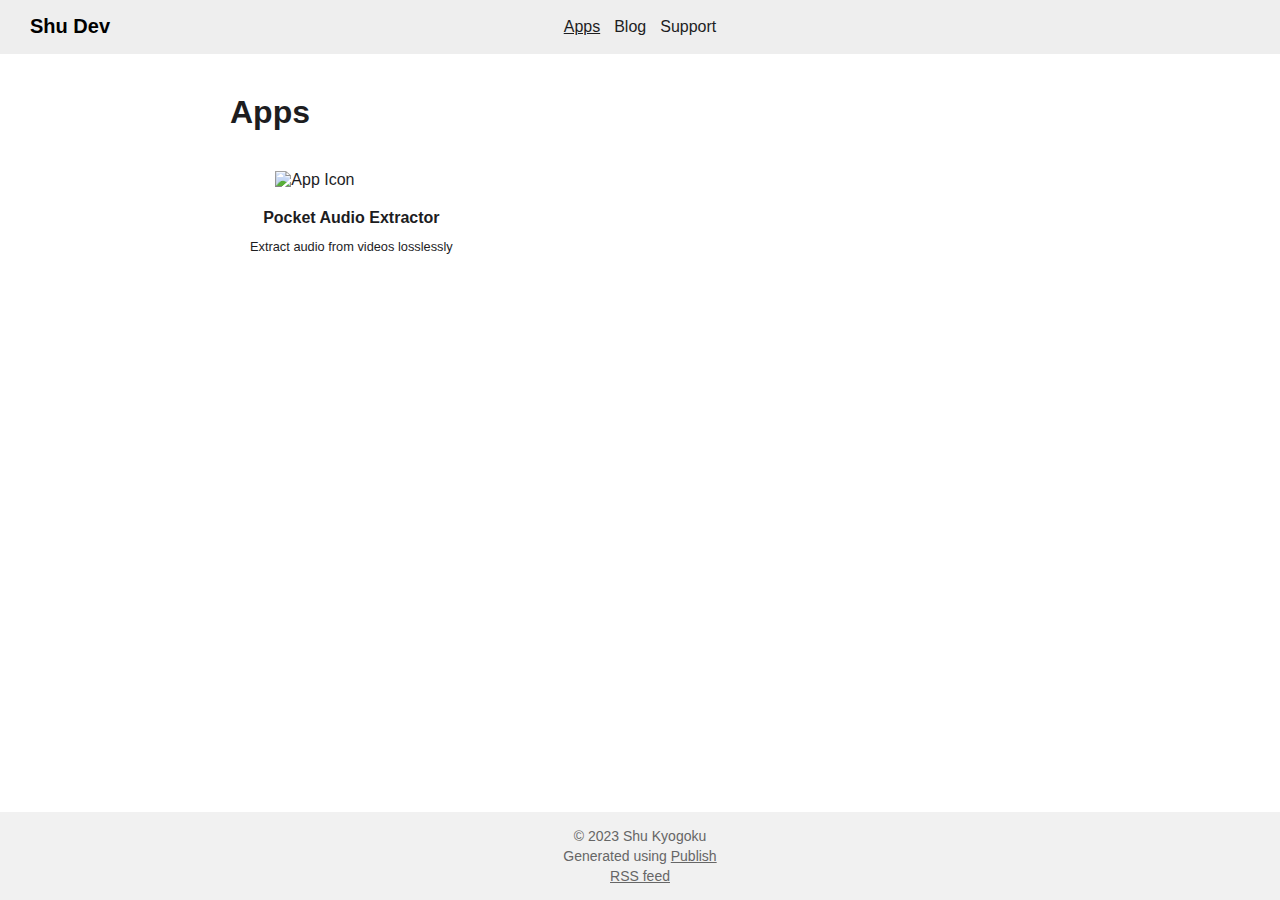
==== apps/index.html @ 982c6ab4 "Publish deploy 2023-09-10 10:57" ====
<!DOCTYPE html><html lang="en"><head><meta charset="UTF-8"/><meta property="og:site_name" content="Shu Dev"/><link rel="canonical" href="https://shudev.app/apps"/><meta name="twitter:url" content="https://shudev.app/apps"/><meta property="og:url" content="https://shudev.app/apps"/><title>Apps | Shu Dev</title><meta name="twitter:title" content="Apps | Shu Dev"/><meta property="og:title" content="Apps | Shu Dev"/><meta name="description" content="Shu developer site"/><meta name="twitter:description" content="Shu developer site"/><meta property="og:description" content="Shu developer site"/><meta name="twitter:card" content="summary"/><link rel="stylesheet" href="/styles.css" type="text/css"/><script src="/script.js"></script><meta name="viewport" content="width=device-width, initial-scale=1.0"/><link rel="shortcut icon" href="/images/favicon.png" type="image/png"/><link rel="alternate" href="/feed.rss" type="application/rss+xml" title="Subscribe to Shu Dev"/></head><body><header><a href="/" class="site-name">Shu Dev</a><nav><ul><li><a href="/apps" class="selected">Apps</a></li><li><a href="/blog">Blog</a></li><li><a href="/support">Support</a></li></ul></nav></header><div class="wrapper"><h1>Apps</h1><ul class="product-item-list"><li><a href="/apps/pocketaudioextractor"><div class="product-item-container"><img src="/icons/pocket_audio_extractor.png" alt="App Icon"/><h1>Pocket Audio Extractor</h1><p>Extract audio from videos losslessly</p></div></a></li></ul></div><footer><p>© 2023 Shu Kyogoku</p><p>Generated using <a href="https://github.com/johnsundell/publish">Publish</a></p><p><a href="/feed.rss">RSS feed</a></p></footer></body></html>
---- styles.css ----
/**
*  Publish Foundation theme
*  Copyright (c) John Sundell 2019
*  MIT license, see LICENSE file for details
*/

* {
    margin: 0;
    padding: 0;
    box-sizing: border-box;
}

body {
    background: #fff;
    color: #1d1d1f;
    font-family: SF Pro Text, -apple-system, BlinkMacSystemFont, Helvetica Neue, Helvetica,Arial, sans-serif;
    display: flex;
    flex-direction: column;
    min-height: 100vh;
}

.wrapper {
    max-width: 900px;
    margin-left: auto;
    margin-right: auto;
    padding: 40px;
    text-align: left;
    width: 100%;
}

header {
    padding-top: 15px;
    padding-bottom: 15px;
    background-color: #eee;
    display: flex;
    flex-direction: row;
    justify-content: center;
}


header a {
    text-decoration: none;
}

header .bar {
    width: 20px;
    height: 2px;
    background-color: #333;
    margin: 4.5px 0;
}

header .site-name {
    position: absolute;
    left: 0;
    margin-left: 30px;
    font-size: 20px;
    color: #000;
    font-weight: 600;
    font-family: SF Pro Display, -apple-system, BlinkMacSystemFont, Helvetica Neue, Helvetica, Arial, sans-serif;
}

nav {
    position: relative;
    flex-direction: column;
    background-color: #eee;
    margin-left: calc(100vw - 100%); /* Add scroll bar width offset. */
}

header.active {
    position: sticky;
}

nav ul {
    display: flex;
    flex-direction: row;
}

nav li {
    display: inline-block;
    margin: 0 7px;
    line-height: 1.5em;
}

nav li a.selected {
    text-decoration: underline;
}

@media(max-width: 600px) {
    header {
        justify-content: right;
    }
    
    header .site-name {
        margin-left: 25px;
    }
    
    header nav {
        margin-right: 20px;
    }
}

h1 {
    margin-bottom: 20px;
    font-size: 2em;
}

h2 {
    margin: 20px 0;
}

h3 {
    margin: 20px 0;
}

p {
    margin-bottom: 10px;
}

a {
    color: inherit;
}

.description {
    margin-bottom: 40px;
}

.post-item-list > li {
    display: block;
    padding: 20px;
    border-radius: 20px;
    background-color: #eee;
    margin-bottom: 20px;
}

.post-item-list > li:last-child {
    margin-bottom: 0;
}

.post-item-list h1 {
    margin-bottom: 15px;
    font-size: 1.3em;
}

.post-item-list p {
    margin-bottom: 0;
}

.product-item-list {
  display: flex;
}

@media(max-width: 600px) {
    .product-item-list {
        display: flex;
        flex-direction: column;
        align-items: center;
        justify-content: center;
    }
}

.product-item-list > li {
    list-style-type: none;
    max-width: 300px;
}

.product-item-list a {
    text-decoration: none;
}

.product-item-container {
  display: flex;
  padding: 20px;
  flex-direction: column;
  align-items: center;
  justify-content: center;
  border-radius: 20px;
  max-width: 300px;
}

.product-item-container img {
    width: 75%;
    height: 75%;
    margin-top: 0px;
    margin-bottom: 20px;
}

.product-item-container h1 {
    margin-bottom: 12px;
    font-size: 1em;
}

.product-item-container p {
    font-size: 0.8em;
}

.product-topper {
    display: flex;
    padding-top: 20px;
    padding-bottom: 20px;
    flex-direction: row;
    align-items: center;
    justify-content: center;
}

@media(max-width: 600px) {
    .product-topper {
        display: flex;
        flex-direction: column;
        align-items: center;
        justify-content: center;
    }
}

.product-topper img {
    max-width: 280px;
    max-height: 280px;
}

.product-topper-textarea {
    padding-left: 50px;
}

.product-icon {
    margin-left: -9px;
}

.product-title {
    margin-top: 10px;
    font-size: 32px;
    line-height: 1.125;
    font-weight: 600;
    letter-spacing: .004em;
    font-family: SF Pro Display, -apple-system, BlinkMacSystemFont, Helvetica Neue, Helvetica,Arial, sans-serif;
}

.product-subtitle {
    font-size: 17px;
    line-height: 1.47059;
    font-weight: 500;
    letter-spacing: -.022em;
    font-family: SF Pro Text, -apple-system, BlinkMacSystemFont ,Helvetica Neue, Helvetica, Arial, sans-serif;
    font-weight: 500;
    color: #1d1d1f;
}

.product-description {
    font-size: 14px;
    line-height: 1.42859;
    font-weight: 400;
    letter-spacing: -.016em;
    font-family: SF Pro Text, -apple-system, BlinkMacSystemFont, Helvetica Neue, Helvetica, Arial, sans-serif;
    margin-top: 20px;
}

.product-price {
    font-size: 17px;
    line-height: 1.47059;
    font-weight: 400;
    letter-spacing: -.022em;
    font-family: SF Pro Text, -apple-system, BlinkMacSystemFont, Helvetica Neue, Helvetica, Arial, sans-serif;
    margin-top: 20px;
}

.app-store {
    margin-top: 20px;
}

.product-content {
    display: flex;
    flex-direction: column;
}

.product-content {
    color: #1d1d1f;
    font-style: normal;
}

.product-content h1, h2, h3, h4, h5, h6 {
  font-weight: 600;
  color: #1d1d1f;
}


.product-content h1 {
    margin-top: 40px;
    border-top: 1px solid #d2d2d7;
    font-size: 32px;
    line-height: 1.125;
    font-weight: 500;
    letter-spacing: .004em;
    font-family: SF Pro Display, -apple-system, BlinkMacSystemFont, Helvetica Neue, Helvetica, Arial, sans-serif;
    padding: 30px 0 24px;
    width: 100%;
}

.product-content h2 {
    font-size: 24px;
    line-height: 1.16667;
    font-weight: 450;
    letter-spacing: .009em;
    font-family: SF Pro Text, -apple-system, BlinkMacSystemFont, Helvetica Neue, Helvetica, Arial, sans-serif;
    margin: 0px;
    padding-top: 17px;
    padding-bottom: 17px;
    word-wrap: break-word;
}

.product-content h3 {
    margin: 15px 0;
    font-size: 1.1em;
}

.product-content table {
    border-collapse: collapse;
    min-width: 280px;
    max-width: 100%;
    margin-top: 1em;
    color: #1d1d1f;
}

.product-content th {
    font-weight: 600;
    background: #f5f5f5;
    width: 50%;
}

.product-content td, th {
    padding: 8px;
    line-height: 1.5;
    border: 1px solid #ddd;
    vertical-align: top;
}

.product-content li {
    list-style-position: inside;
}

.tag-list {
    margin-bottom: 15px;
}

.tag-list li,
.tag {
    display: inline-block;
    background-color: #000;
    color: #ddd;
    padding: 4px 6px;
    border-radius: 5px;
    margin-right: 5px;
}

.tag-list a,
.tag a {
    text-decoration: none;
}

.item-page .tag-list {
    display: inline-block;
}

.content {
    margin-bottom: 40px;
}

.browse-all {
    display: block;
    margin-bottom: 30px;
}

.all-tags li {
    font-size: 1.4em;
    margin-right: 10px;
    padding: 6px 10px;
}

footer {
    display: flex;
    flex-direction: column;
    align-items: center;
    justify-content: center;
    background-color: #f1f1f1;
    color: #666;
    padding: 14px 40px;
    margin-top: auto;
    font-family: SF Pro Text, -apple-system, BlinkMacSystemFont, Helvetica Neue, HelveticaNeue, Helvetica, Arial, sans-serif;
}

footer p {
    font-size: 14px;
    margin: 2px;
}

/*@media (prefers-color-scheme: dark) {*/
/*    body {*/
/*        background-color: #222;*/
/*    }*/
/**/
/*    body,*/
/*    header .site-name {*/
/*        color: #ddd;*/
/*    }*/
/**/
/*    .post-item-list > li {*/
/*        background-color: #333;*/
/*    }*/
/*    */
/*    .product-item-container {*/
/*        background-color: #333;*/
/*        border: 1.5px solid transparent;*/
/*    }*/
/**/
/*    header {*/
/*        background-color: #000;*/
/*    }*/
/*}*/

@media(max-width: 600px) {
    /*    .wrapper {*/
    /*        padding: 40px 20px;*/
    /*    }*/
    
    .product-topper-textarea {
        padding: 0px;
    }
    
    .product-topper img {
        margin-bottom: 35px;
    }
    
    .product-icon {
        margin-left: 0px;
    }
}

/* Product Image Slider */
/*.product-image-slider {*/
/*  width: 100%;*/
/*  position: relative;*/
/*  margin: 0 auto;*/
/*  overflow: hidden;*/
/*  display: flex;*/
/*  border-radius: 6px;*/
/*}*/
/**/
/*.product-image-slide {*/
/*  width: 100%;*/
/*  flex-shrink: 0;*/
/*  position: relative;*/
/*  top: 0;*/
/*  left: 0;*/
/*  transition: all 0.6s ease-in-out;*/
/*}*/
/**/
/*.product-image-slide-content {*/
/*  width: 100%;*/
/*  height: 400px;*/
/*  background-color: #c8e4ff;*/
/*}*/
/**/
/*.product-image-slide-content img {*/
/*  width:100%;*/
/*  object-fit: cover;*/
/*  height: 100%;*/
/*}*/
/**/
/*.prev,*/
/*.next {*/
/*  cursor: pointer;*/
/*  position: absolute;*/
/*  top: 50%;*/
/*  width: auto;*/
/*  height: 65px;*/
/*  padding: 16px;*/
/*  margin-top: -28px;*/
/*  color: white;*/
/*  font-weight: bold;*/
/*  font-size: 18px;*/
/*  transition: all 0.2s ease;*/
/*  border-radius: 0 4px 4px 0;*/
/*  user-select: none;*/
/*}*/
/**/
/*.next {*/
/*  right: 0;*/
/*  border-radius: 4px 0 0 4px;*/
/*}*/
/**/
/*.prev:hover,*/
/*.next:hover {*/
/*  background-color: rgba(107, 182, 255, 0.8);*/
/*}*/
/**/
/*.numbertext {*/
/*  color: white;*/
/*  font-size: 12px;*/
/*  font-weight: bold;*/
/*  padding: 8px 16px;*/
/*  position: absolute;*/
/*  top: 0;*/
/*}*/
/**/
/*.dots {*/
/*  height: 15px;*/
/*  padding: 0;*/
/*  position: absolute;*/
/*  bottom: 22px;*/
/*  width: 100%;*/
/*  text-align: center;*/
/*}*/
/**/
/*.dot {*/
/*  cursor: pointer;*/
/*  height: 15px;*/
/*  width: 15px;*/
/*  margin: 10px 4px;*/
/*  background-color: white;*/
/*  border-radius: 50%;*/
/*  display: inline-block;*/
/*  transition: all 0.2s ease;*/
/*}*/
/**/
/*.dot:hover {*/
/*  background-color: rgba(107, 182, 255, 0.8);*/
/*}*/
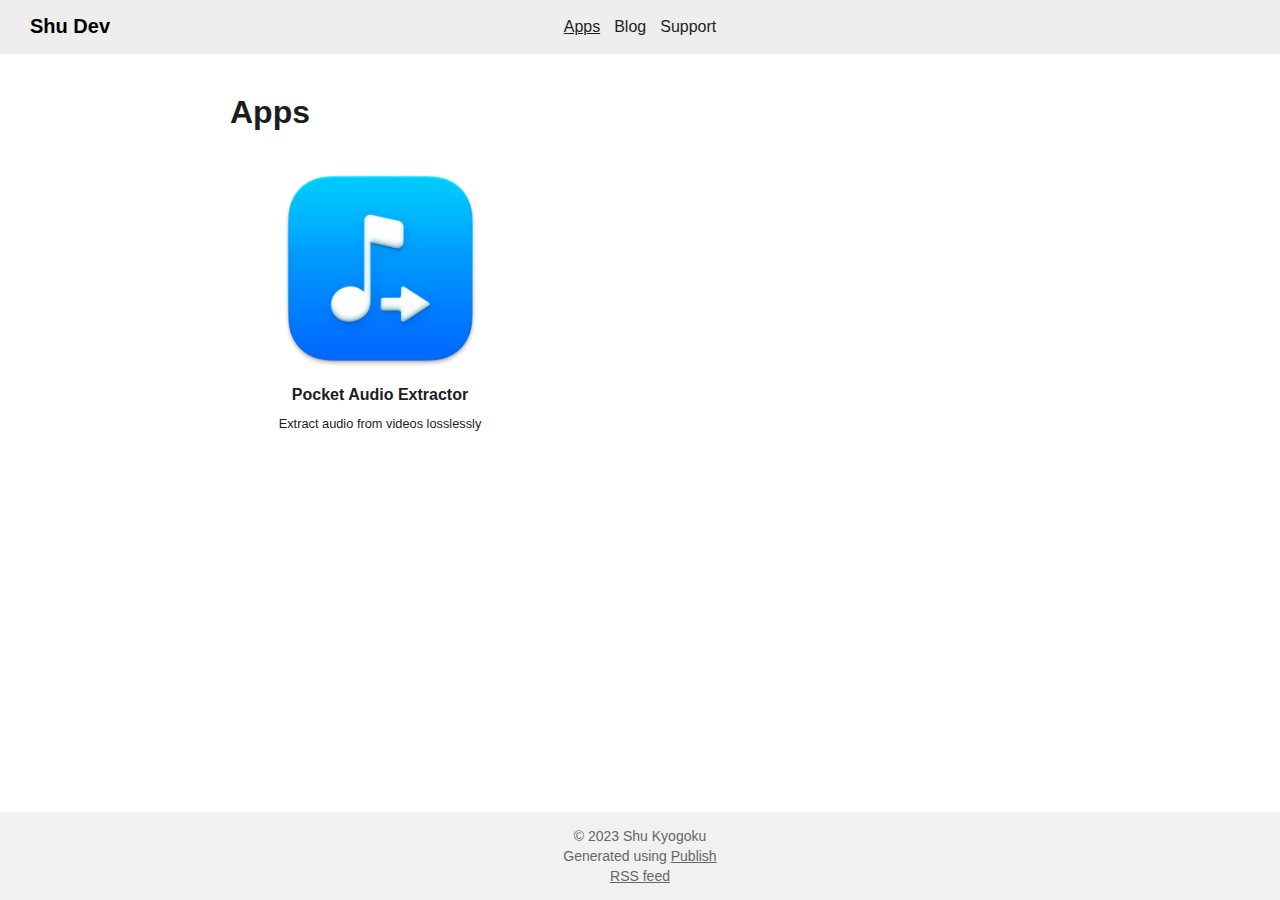
==== commit 6c083ab6: "Publish deploy 2023-09-10 12:15" ====
--- a/apps/index.html
+++ b/apps/index.html
@@ -1 +1 @@
-<!DOCTYPE html><html lang="en"><head><meta charset="UTF-8"/><meta property="og:site_name" content="Shu Dev"/><link rel="canonical" href="https://shudev.app/apps"/><meta name="twitter:url" content="https://shudev.app/apps"/><meta property="og:url" content="https://shudev.app/apps"/><title>Apps | Shu Dev</title><meta name="twitter:title" content="Apps | Shu Dev"/><meta property="og:title" content="Apps | Shu Dev"/><meta name="description" content="Shu developer site"/><meta name="twitter:description" content="Shu developer site"/><meta property="og:description" content="Shu developer site"/><meta name="twitter:card" content="summary"/><link rel="stylesheet" href="/styles.css" type="text/css"/><script src="/script.js"></script><meta name="viewport" content="width=device-width, initial-scale=1.0"/><link rel="shortcut icon" href="/images/favicon.png" type="image/png"/><link rel="alternate" href="/feed.rss" type="application/rss+xml" title="Subscribe to Shu Dev"/></head><body><header><a href="/" class="site-name">Shu Dev</a><nav><ul><li><a href="/apps" class="selected">Apps</a></li><li><a href="/blog">Blog</a></li><li><a href="/support">Support</a></li></ul></nav></header><div class="wrapper"><h1>Apps</h1><ul class="product-item-list"><li><a href="/apps/pocketaudioextractor"><div class="product-item-container"><img src="/icons/pocket_audio_extractor.png" alt="App Icon"/><h1>Pocket Audio Extractor</h1><p>Extract audio from videos losslessly</p></div></a></li></ul></div><footer><p>© 2023 Shu Kyogoku</p><p>Generated using <a href="https://github.com/johnsundell/publish">Publish</a></p><p><a href="/feed.rss">RSS feed</a></p></footer></body></html>+<!DOCTYPE html><html lang="en"><head><meta charset="UTF-8"/><meta property="og:site_name" content="Shu Dev"/><link rel="canonical" href="https://shudev.app/apps"/><meta name="twitter:url" content="https://shudev.app/apps"/><meta property="og:url" content="https://shudev.app/apps"/><title>Apps | Shu Dev</title><meta name="twitter:title" content="Apps | Shu Dev"/><meta property="og:title" content="Apps | Shu Dev"/><meta name="description" content="Shu developer site"/><meta name="twitter:description" content="Shu developer site"/><meta property="og:description" content="Shu developer site"/><meta name="twitter:card" content="summary"/><link rel="stylesheet" href="/styles.css" type="text/css"/><script src="/script.js"></script><meta name="viewport" content="width=device-width, initial-scale=1.0"/><link rel="shortcut icon" href="/images/favicon.png" type="image/png"/><link rel="alternate" href="/feed.rss" type="application/rss+xml" title="Subscribe to Shu Dev"/></head><body><header><a href="/" class="site-name">Shu Dev</a><nav><ul><li><a href="/apps" class="selected">Apps</a></li><li><a href="/blog">Blog</a></li><li><a href="/support">Support</a></li></ul></nav></header><div class="wrapper"><h1>Apps</h1><ul class="product-item-list"><li><a href="/apps/pocketaudioextractor"><div class="product-item-container"><img src="/Icons/pocket_audio_extractor.png" alt="App Icon"/><h1>Pocket Audio Extractor</h1><p>Extract audio from videos losslessly</p></div></a></li></ul></div><footer><p>© 2023 Shu Kyogoku</p><p>Generated using <a href="https://github.com/johnsundell/publish">Publish</a></p><p><a href="/feed.rss">RSS feed</a></p></footer></body></html>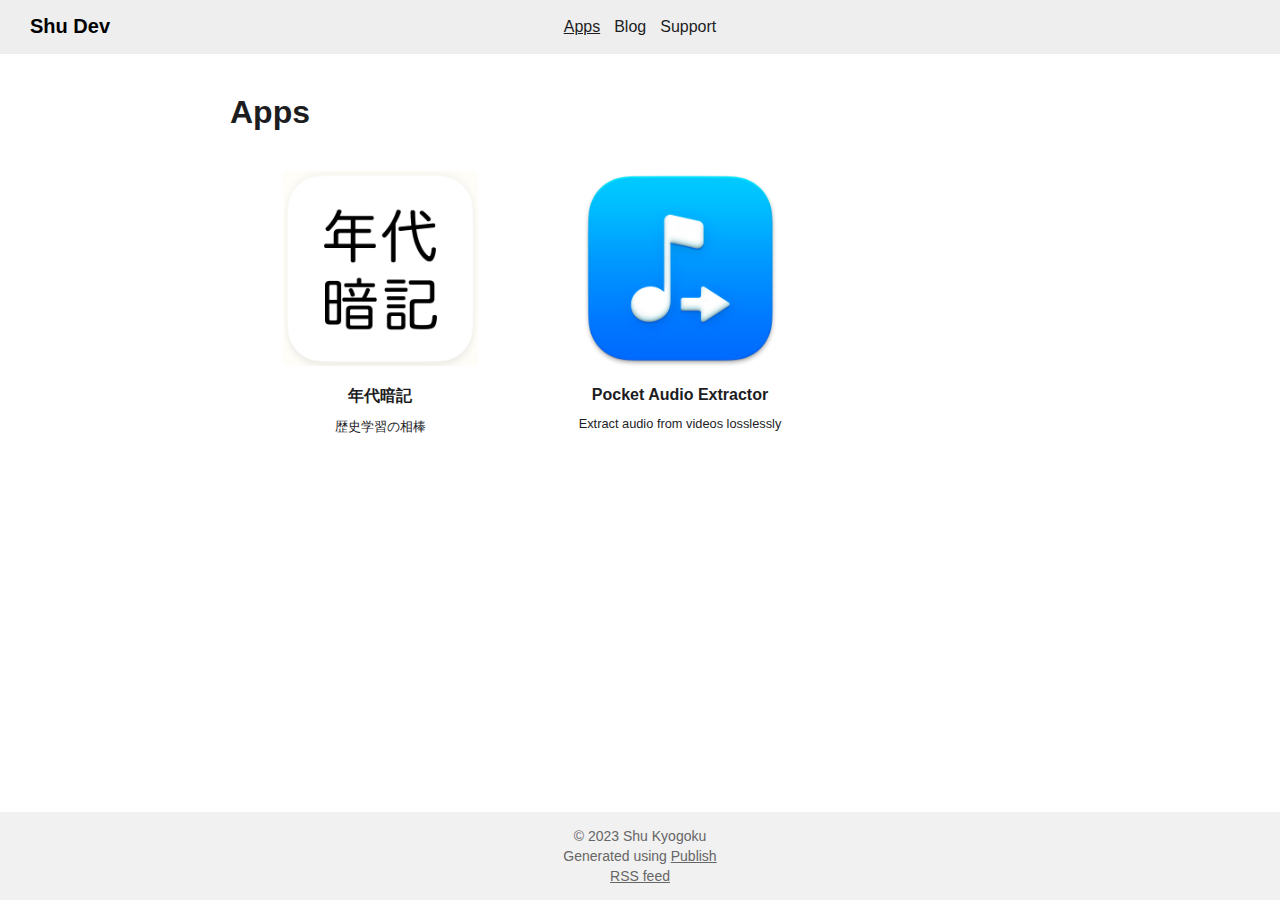
==== commit 682b2689: "Publish deploy 2023-12-18 18:20" ====
--- a/apps/index.html
+++ b/apps/index.html
@@ -1 +1 @@
-<!DOCTYPE html><html lang="en"><head><meta charset="UTF-8"/><meta property="og:site_name" content="Shu Dev"/><link rel="canonical" href="https://shudev.app/apps"/><meta name="twitter:url" content="https://shudev.app/apps"/><meta property="og:url" content="https://shudev.app/apps"/><title>Apps | Shu Dev</title><meta name="twitter:title" content="Apps | Shu Dev"/><meta property="og:title" content="Apps | Shu Dev"/><meta name="description" content="Shu developer site"/><meta name="twitter:description" content="Shu developer site"/><meta property="og:description" content="Shu developer site"/><meta name="twitter:card" content="summary"/><link rel="stylesheet" href="/styles.css" type="text/css"/><script src="/script.js"></script><meta name="viewport" content="width=device-width, initial-scale=1.0"/><link rel="shortcut icon" href="/images/favicon.png" type="image/png"/><link rel="alternate" href="/feed.rss" type="application/rss+xml" title="Subscribe to Shu Dev"/></head><body><header><a href="/" class="site-name">Shu Dev</a><nav><ul><li><a href="/apps" class="selected">Apps</a></li><li><a href="/blog">Blog</a></li><li><a href="/support">Support</a></li></ul></nav></header><div class="wrapper"><h1>Apps</h1><ul class="product-item-list"><li><a href="/apps/pocketaudioextractor"><div class="product-item-container"><img src="/Icons/pocket_audio_extractor.png" alt="App Icon"/><h1>Pocket Audio Extractor</h1><p>Extract audio from videos losslessly</p></div></a></li></ul></div><footer><p>© 2023 Shu Kyogoku</p><p>Generated using <a href="https://github.com/johnsundell/publish">Publish</a></p><p><a href="/feed.rss">RSS feed</a></p></footer></body></html>+<!DOCTYPE html><html lang="en"><head><meta charset="UTF-8"/><meta property="og:site_name" content="Shu Dev"/><link rel="canonical" href="https://shudev.app/apps"/><meta name="twitter:url" content="https://shudev.app/apps"/><meta property="og:url" content="https://shudev.app/apps"/><title>Apps | Shu Dev</title><meta name="twitter:title" content="Apps | Shu Dev"/><meta property="og:title" content="Apps | Shu Dev"/><meta name="description" content="Shu developer site"/><meta name="twitter:description" content="Shu developer site"/><meta property="og:description" content="Shu developer site"/><meta name="twitter:card" content="summary"/><link rel="stylesheet" href="/styles.css" type="text/css"/><script src="/script.js"></script><meta name="viewport" content="width=device-width, initial-scale=1.0"/><link rel="shortcut icon" href="/images/favicon.png" type="image/png"/><link rel="alternate" href="/feed.rss" type="application/rss+xml" title="Subscribe to Shu Dev"/></head><body><header><a href="/" class="site-name">Shu Dev</a><nav><ul><li><a href="/apps" class="selected">Apps</a></li><li><a href="/blog">Blog</a></li><li><a href="/support">Support</a></li></ul></nav></header><div class="wrapper"><h1>Apps</h1><ul class="product-item-list"><li><a href="/apps/epoch"><div class="product-item-container"><img src="/Icons/epoch.png" alt="App Icon"/><h1>年代暗記</h1><p>歴史学習の相棒</p></div></a></li><li><a href="/apps/pocketaudioextractor"><div class="product-item-container"><img src="/Icons/pocket_audio_extractor.png" alt="App Icon"/><h1>Pocket Audio Extractor</h1><p>Extract audio from videos losslessly</p></div></a></li></ul></div><footer><p>© 2023 Shu Kyogoku</p><p>Generated using <a href="https://github.com/johnsundell/publish">Publish</a></p><p><a href="/feed.rss">RSS feed</a></p></footer></body></html>--- a/styles.css
+++ b/styles.css
@@ -212,8 +212,9 @@
 }
 
 .product-topper img {
-    max-width: 280px;
-    max-height: 280px;
+    max-width: 300px;
+    max-height: 300px;
+    display: block
 }
 
 .product-topper-textarea {
@@ -261,6 +262,12 @@
     margin-top: 20px;
 }
 
+.product-privacypolicy {
+    font-size: 13px;
+    display: block;
+    margin-top: 10px;
+}
+
 .app-store {
     margin-top: 20px;
 }
@@ -283,25 +290,24 @@
 
 .product-content h1 {
     margin-top: 40px;
+    margin-bottom: 12px;
     border-top: 1px solid #d2d2d7;
-    font-size: 32px;
+    font-size: 22px;
     line-height: 1.125;
     font-weight: 500;
-    letter-spacing: .004em;
     font-family: SF Pro Display, -apple-system, BlinkMacSystemFont, Helvetica Neue, Helvetica, Arial, sans-serif;
-    padding: 30px 0 24px;
+    padding: 29px 0 0px;
     width: 100%;
 }
 
 .product-content h2 {
-    font-size: 24px;
+    font-size: 15px;
     line-height: 1.16667;
-    font-weight: 450;
-    letter-spacing: .009em;
+    font-weight: 500;
     font-family: SF Pro Text, -apple-system, BlinkMacSystemFont, Helvetica Neue, Helvetica, Arial, sans-serif;
     margin: 0px;
-    padding-top: 17px;
-    padding-bottom: 17px;
+    padding-top: 20px;
+    padding-bottom: 5px;
     word-wrap: break-word;
 }
 
@@ -333,6 +339,11 @@
 
 .product-content li {
     list-style-position: inside;
+    font-size: 14px;
+    line-height: 1.42859;
+    font-weight: 400;
+    letter-spacing: -.016em;
+    font-family: SF Pro Text, -apple-system, BlinkMacSystemFont, Helvetica Neue, Helvetica, Arial, sans-serif;
 }
 
 .tag-list {
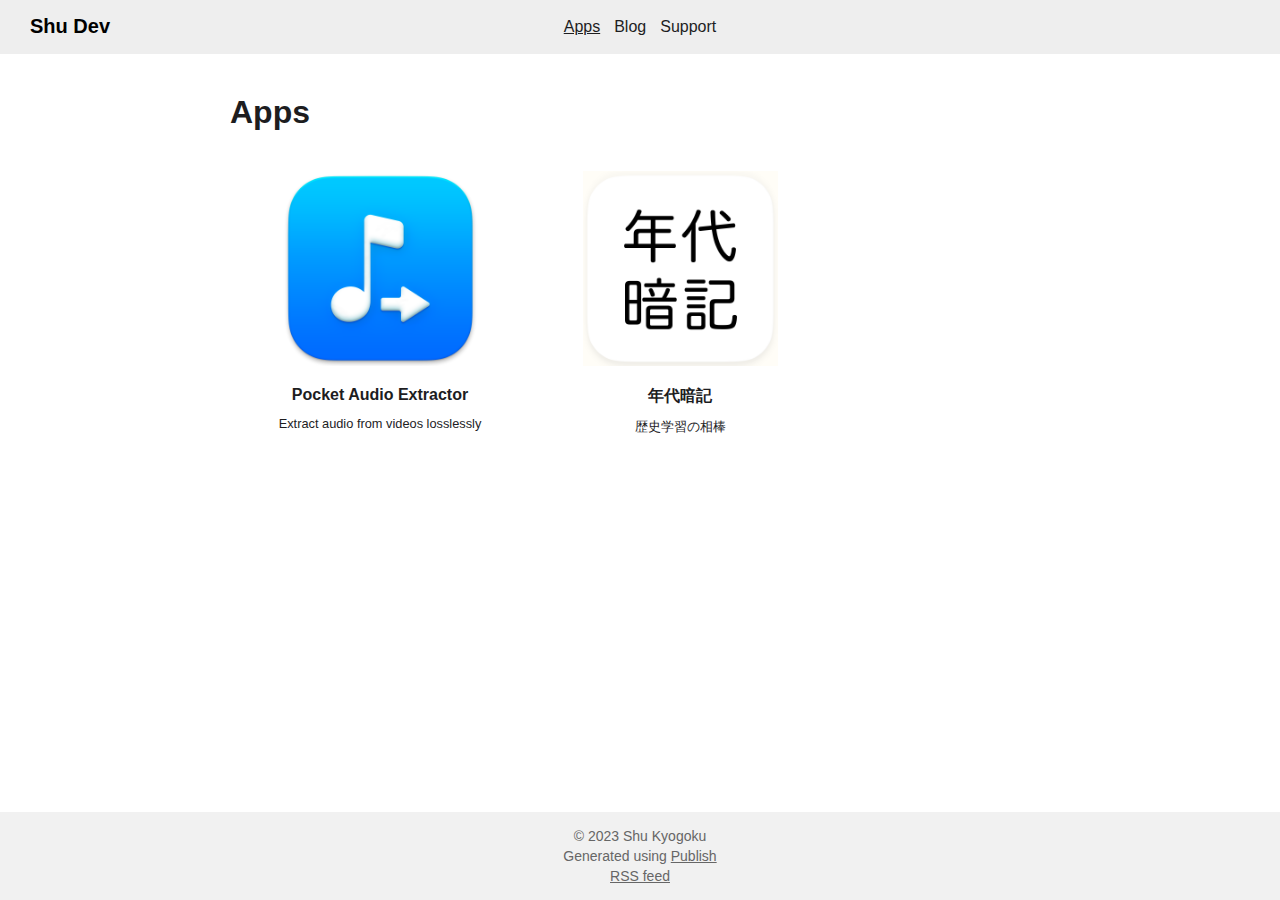
==== commit fe180542: "Publish deploy 2023-12-18 18:26" ====
--- a/apps/index.html
+++ b/apps/index.html
@@ -1 +1 @@
-<!DOCTYPE html><html lang="en"><head><meta charset="UTF-8"/><meta property="og:site_name" content="Shu Dev"/><link rel="canonical" href="https://shudev.app/apps"/><meta name="twitter:url" content="https://shudev.app/apps"/><meta property="og:url" content="https://shudev.app/apps"/><title>Apps | Shu Dev</title><meta name="twitter:title" content="Apps | Shu Dev"/><meta property="og:title" content="Apps | Shu Dev"/><meta name="description" content="Shu developer site"/><meta name="twitter:description" content="Shu developer site"/><meta property="og:description" content="Shu developer site"/><meta name="twitter:card" content="summary"/><link rel="stylesheet" href="/styles.css" type="text/css"/><script src="/script.js"></script><meta name="viewport" content="width=device-width, initial-scale=1.0"/><link rel="shortcut icon" href="/images/favicon.png" type="image/png"/><link rel="alternate" href="/feed.rss" type="application/rss+xml" title="Subscribe to Shu Dev"/></head><body><header><a href="/" class="site-name">Shu Dev</a><nav><ul><li><a href="/apps" class="selected">Apps</a></li><li><a href="/blog">Blog</a></li><li><a href="/support">Support</a></li></ul></nav></header><div class="wrapper"><h1>Apps</h1><ul class="product-item-list"><li><a href="/apps/epoch"><div class="product-item-container"><img src="/Icons/epoch.png" alt="App Icon"/><h1>年代暗記</h1><p>歴史学習の相棒</p></div></a></li><li><a href="/apps/pocketaudioextractor"><div class="product-item-container"><img src="/Icons/pocket_audio_extractor.png" alt="App Icon"/><h1>Pocket Audio Extractor</h1><p>Extract audio from videos losslessly</p></div></a></li></ul></div><footer><p>© 2023 Shu Kyogoku</p><p>Generated using <a href="https://github.com/johnsundell/publish">Publish</a></p><p><a href="/feed.rss">RSS feed</a></p></footer></body></html>+<!DOCTYPE html><html lang="en"><head><meta charset="UTF-8"/><meta property="og:site_name" content="Shu Dev"/><link rel="canonical" href="https://shudev.app/apps"/><meta name="twitter:url" content="https://shudev.app/apps"/><meta property="og:url" content="https://shudev.app/apps"/><title>Apps | Shu Dev</title><meta name="twitter:title" content="Apps | Shu Dev"/><meta property="og:title" content="Apps | Shu Dev"/><meta name="description" content="Shu developer site"/><meta name="twitter:description" content="Shu developer site"/><meta property="og:description" content="Shu developer site"/><meta name="twitter:card" content="summary"/><link rel="stylesheet" href="/styles.css" type="text/css"/><script src="/script.js"></script><meta name="viewport" content="width=device-width, initial-scale=1.0"/><link rel="shortcut icon" href="/images/favicon.png" type="image/png"/><link rel="alternate" href="/feed.rss" type="application/rss+xml" title="Subscribe to Shu Dev"/></head><body><header><a href="/" class="site-name">Shu Dev</a><nav><ul><li><a href="/apps" class="selected">Apps</a></li><li><a href="/blog">Blog</a></li><li><a href="/support">Support</a></li></ul></nav></header><div class="wrapper"><h1>Apps</h1><ul class="product-item-list"><li><a href="/apps/pocketaudioextractor"><div class="product-item-container"><img src="/Icons/pocket_audio_extractor.png" alt="App Icon"/><h1>Pocket Audio Extractor</h1><p>Extract audio from videos losslessly</p></div></a></li><li><a href="/apps/epoch"><div class="product-item-container"><img src="/Icons/epoch.png" alt="App Icon"/><h1>年代暗記</h1><p>歴史学習の相棒</p></div></a></li></ul></div><footer><p>© 2023 Shu Kyogoku</p><p>Generated using <a href="https://github.com/johnsundell/publish">Publish</a></p><p><a href="/feed.rss">RSS feed</a></p></footer></body></html>